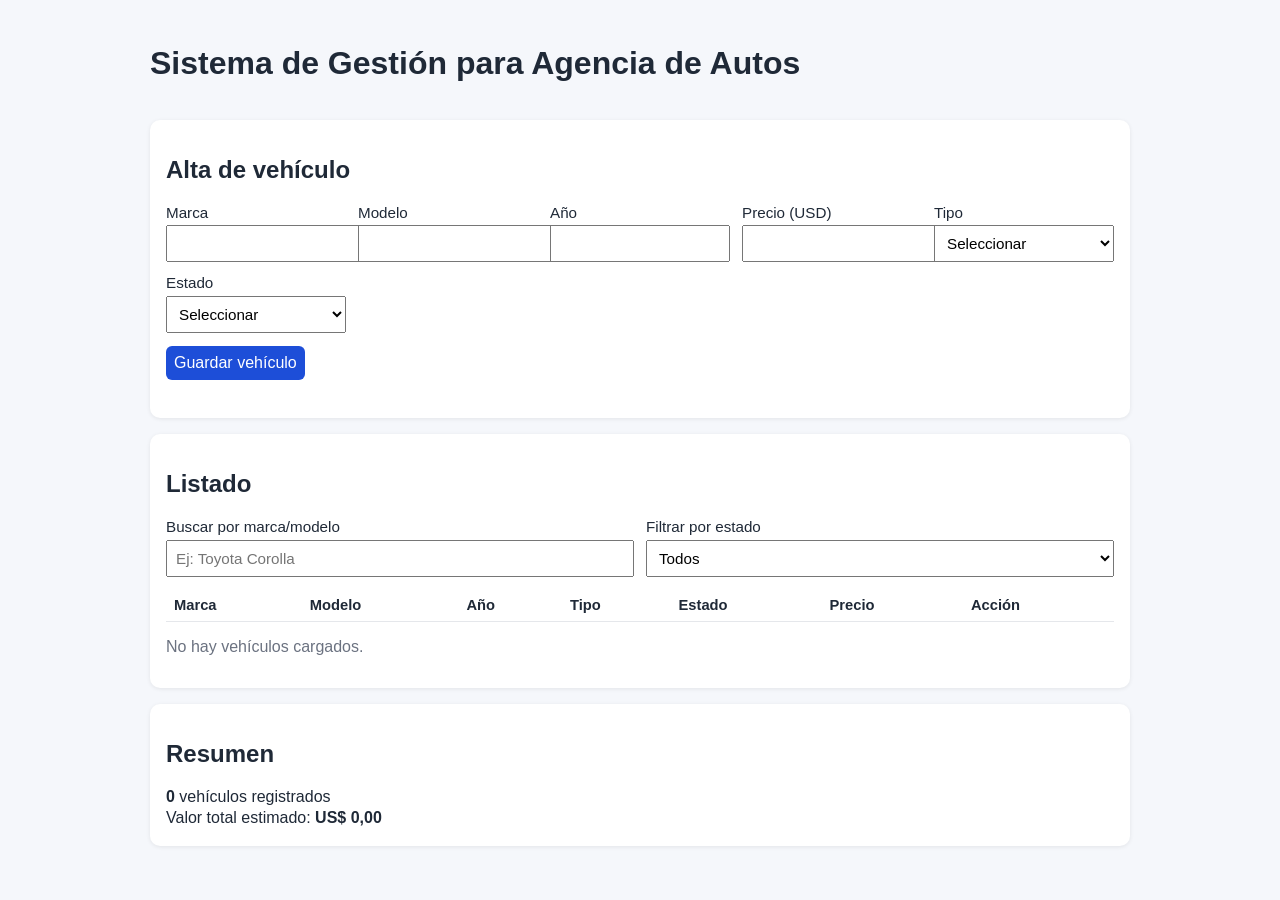
==== index.html @ acabb54c "feat: implement sistema de gestión para agencia de autos Agent-Logs-Url: https://github.com/facusost" ====
<!doctype html>
<html lang="es">
  <head>
    <meta charset="UTF-8" />
    <meta name="viewport" content="width=device-width, initial-scale=1.0" />
    <title>Sistema de Gestión - Agencia de Autos</title>
    <link rel="stylesheet" href="styles.css" />
  </head>
  <body>
    <main class="container">
      <h1>Sistema de Gestión para Agencia de Autos</h1>

      <section class="card">
        <h2>Alta de vehículo</h2>
        <form id="car-form" novalidate>
          <div class="grid">
            <label>
              Marca
              <input id="brand" name="brand" required maxlength="40" />
            </label>
            <label>
              Modelo
              <input id="model" name="model" required maxlength="40" />
            </label>
            <label>
              Año
              <input id="year" name="year" type="number" min="1900" max="2100" required />
            </label>
            <label>
              Precio (USD)
              <input id="price" name="price" type="number" min="0" step="0.01" required />
            </label>
            <label>
              Tipo
              <select id="type" name="type" required>
                <option value="">Seleccionar</option>
                <option>Sedán</option>
                <option>SUV</option>
                <option>Hatchback</option>
                <option>Pickup</option>
                <option>Coupé</option>
              </select>
            </label>
            <label>
              Estado
              <select id="status" name="status" required>
                <option value="">Seleccionar</option>
                <option>Disponible</option>
                <option>Reservado</option>
                <option>Vendido</option>
              </select>
            </label>
          </div>
          <button type="submit">Guardar vehículo</button>
          <p id="form-message" role="status" aria-live="polite"></p>
        </form>
      </section>

      <section class="card">
        <h2>Listado</h2>
        <div class="toolbar">
          <label>
            Buscar por marca/modelo
            <input id="search" placeholder="Ej: Toyota Corolla" />
          </label>
          <label>
            Filtrar por estado
            <select id="status-filter">
              <option value="">Todos</option>
              <option>Disponible</option>
              <option>Reservado</option>
              <option>Vendido</option>
            </select>
          </label>
        </div>

        <table>
          <thead>
            <tr>
              <th>Marca</th>
              <th>Modelo</th>
              <th>Año</th>
              <th>Tipo</th>
              <th>Estado</th>
              <th>Precio</th>
              <th>Acción</th>
            </tr>
          </thead>
          <tbody id="cars-body"></tbody>
        </table>
        <p id="empty-message" class="muted">No hay vehículos cargados.</p>
      </section>

      <section class="card stats">
        <h2>Resumen</h2>
        <p><strong id="count">0</strong> vehículos registrados</p>
        <p>Valor total estimado: <strong id="total-value">USD 0.00</strong></p>
      </section>
    </main>

    <script src="script.js"></script>
  </body>
</html>
---- styles.css ----
:root {
  color-scheme: light;
  font-family: Arial, Helvetica, sans-serif;
}

body {
  margin: 0;
  background: #f5f7fb;
  color: #1f2937;
}

.container {
  max-width: 980px;
  margin: 0 auto;
  padding: 1.5rem;
  display: grid;
  gap: 1rem;
}

.card {
  background: #fff;
  border-radius: 10px;
  padding: 1rem;
  box-shadow: 0 1px 4px rgba(0, 0, 0, 0.08);
}

.grid {
  display: grid;
  gap: 0.75rem;
  grid-template-columns: repeat(auto-fit, minmax(160px, 1fr));
}

label {
  display: grid;
  gap: 0.3rem;
  font-size: 0.95rem;
}

input,
select,
button {
  font: inherit;
  padding: 0.5rem;
}

button {
  margin-top: 0.8rem;
  background: #1d4ed8;
  color: #fff;
  border: 0;
  border-radius: 6px;
  cursor: pointer;
}

button:hover {
  background: #1e40af;
}

.toolbar {
  display: grid;
  gap: 0.75rem;
  grid-template-columns: repeat(auto-fit, minmax(220px, 1fr));
  margin-bottom: 0.75rem;
}

table {
  width: 100%;
  border-collapse: collapse;
}

th,
td {
  text-align: left;
  border-bottom: 1px solid #e5e7eb;
  padding: 0.5rem;
  font-size: 0.92rem;
}

.muted {
  color: #6b7280;
}

#form-message {
  min-height: 1rem;
  margin: 0.4rem 0 0;
  font-size: 0.9rem;
}

#form-message.error {
  color: #b91c1c;
}

#form-message.ok {
  color: #166534;
}

.stats p {
  margin: 0.2rem 0;
}
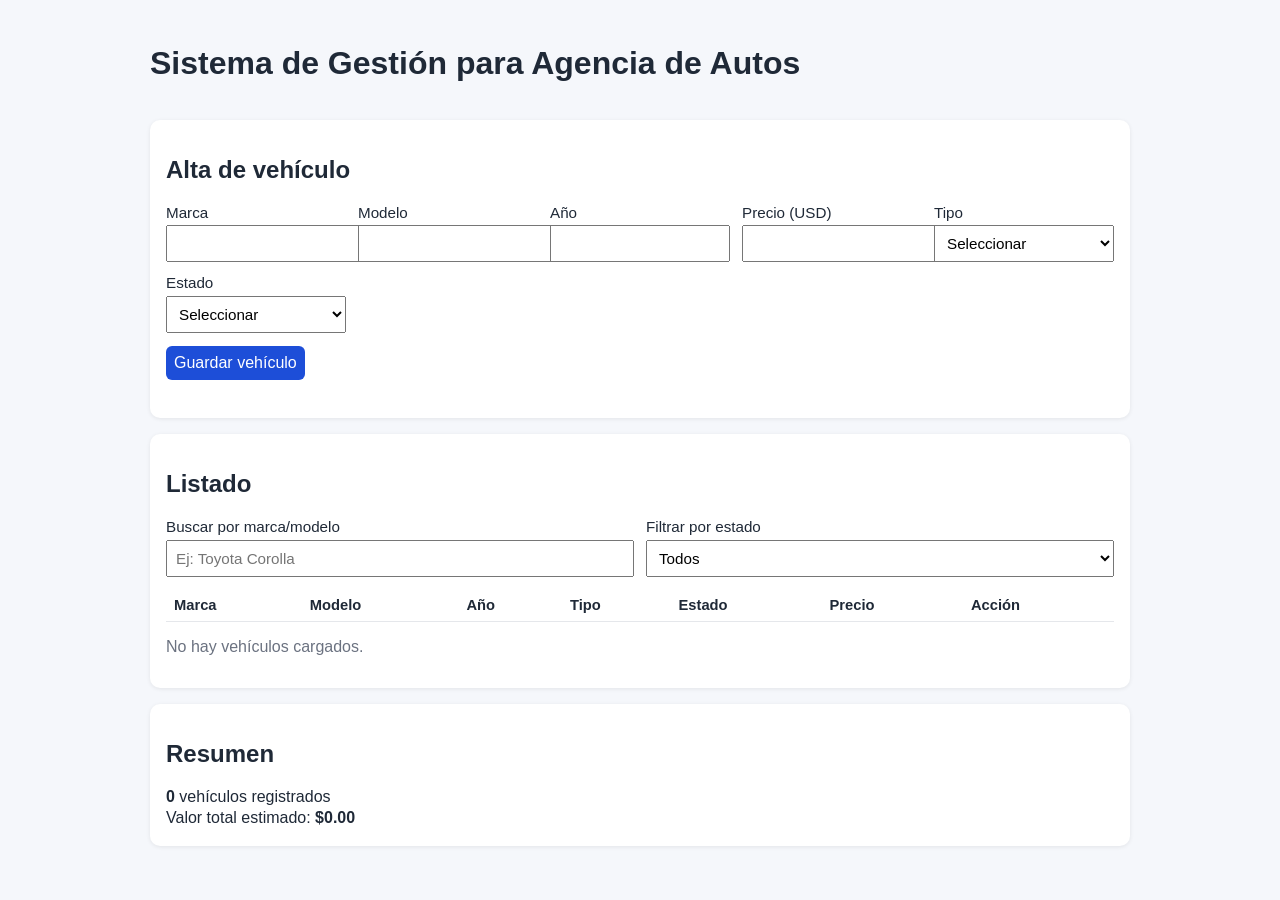
==== commit 4b88733b: "chore: refine currency rendering and validation constants Agent-Logs-Url: https://github.com/facusos" ====
--- a/index.html
+++ b/index.html
@@ -94,7 +94,7 @@
       <section class="card stats">
         <h2>Resumen</h2>
         <p><strong id="count">0</strong> vehículos registrados</p>
-        <p>Valor total estimado: <strong id="total-value">USD 0.00</strong></p>
+        <p>Valor total estimado: <strong id="total-value"></strong></p>
       </section>
     </main>
 
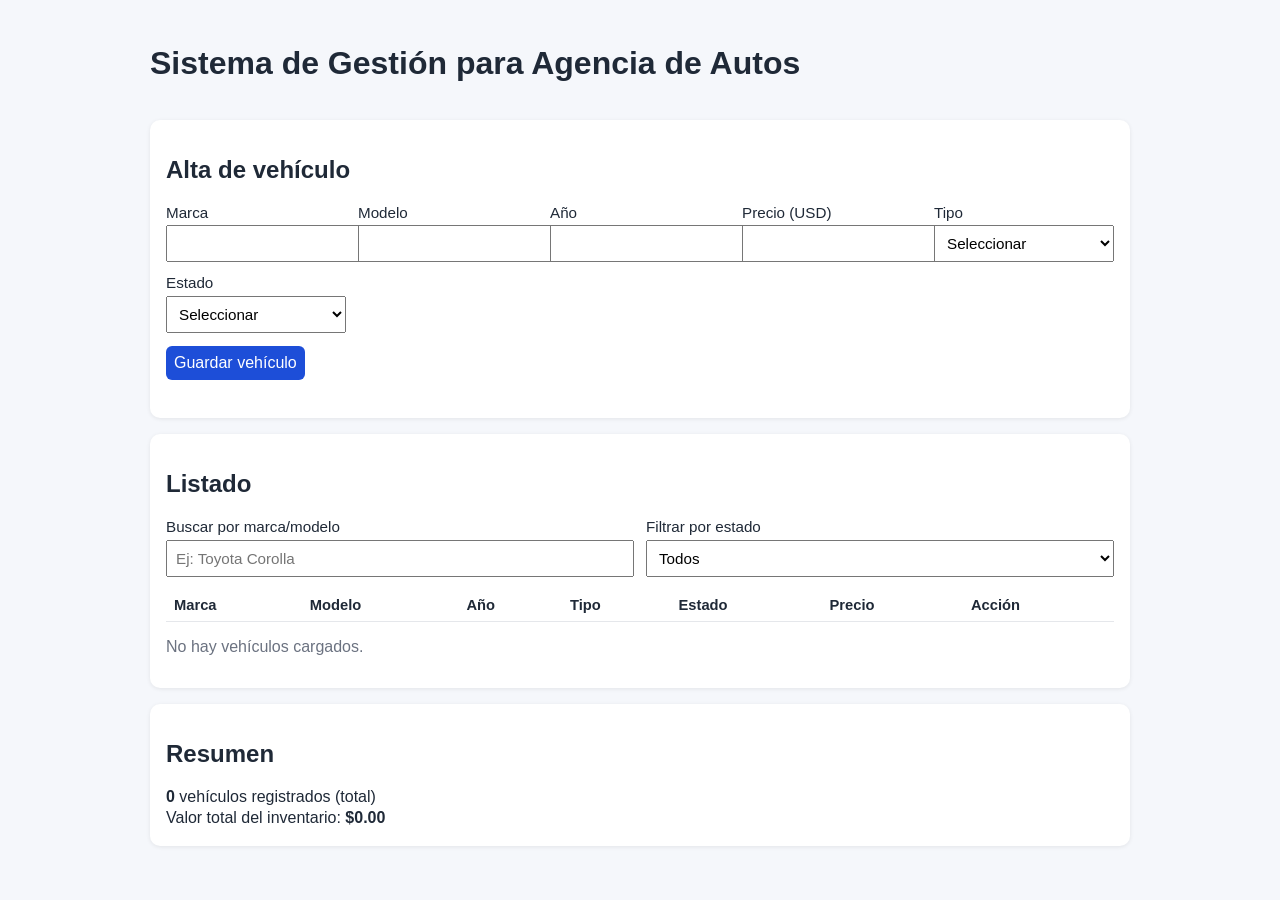
==== commit 093bedaf: "chore: align year validation and summary labels Agent-Logs-Url: https://github.com/facusoster/conces" ====
--- a/index.html
+++ b/index.html
@@ -24,7 +24,7 @@
             </label>
             <label>
               Año
-              <input id="year" name="year" type="number" min="1900" max="2100" required />
+              <input id="year" name="year" type="number" min="1900" required />
             </label>
             <label>
               Precio (USD)
@@ -93,8 +93,8 @@
 
       <section class="card stats">
         <h2>Resumen</h2>
-        <p><strong id="count">0</strong> vehículos registrados</p>
-        <p>Valor total estimado: <strong id="total-value"></strong></p>
+        <p><strong id="count">0</strong> vehículos registrados (total)</p>
+        <p>Valor total del inventario: <strong id="total-value"></strong></p>
       </section>
     </main>
 
